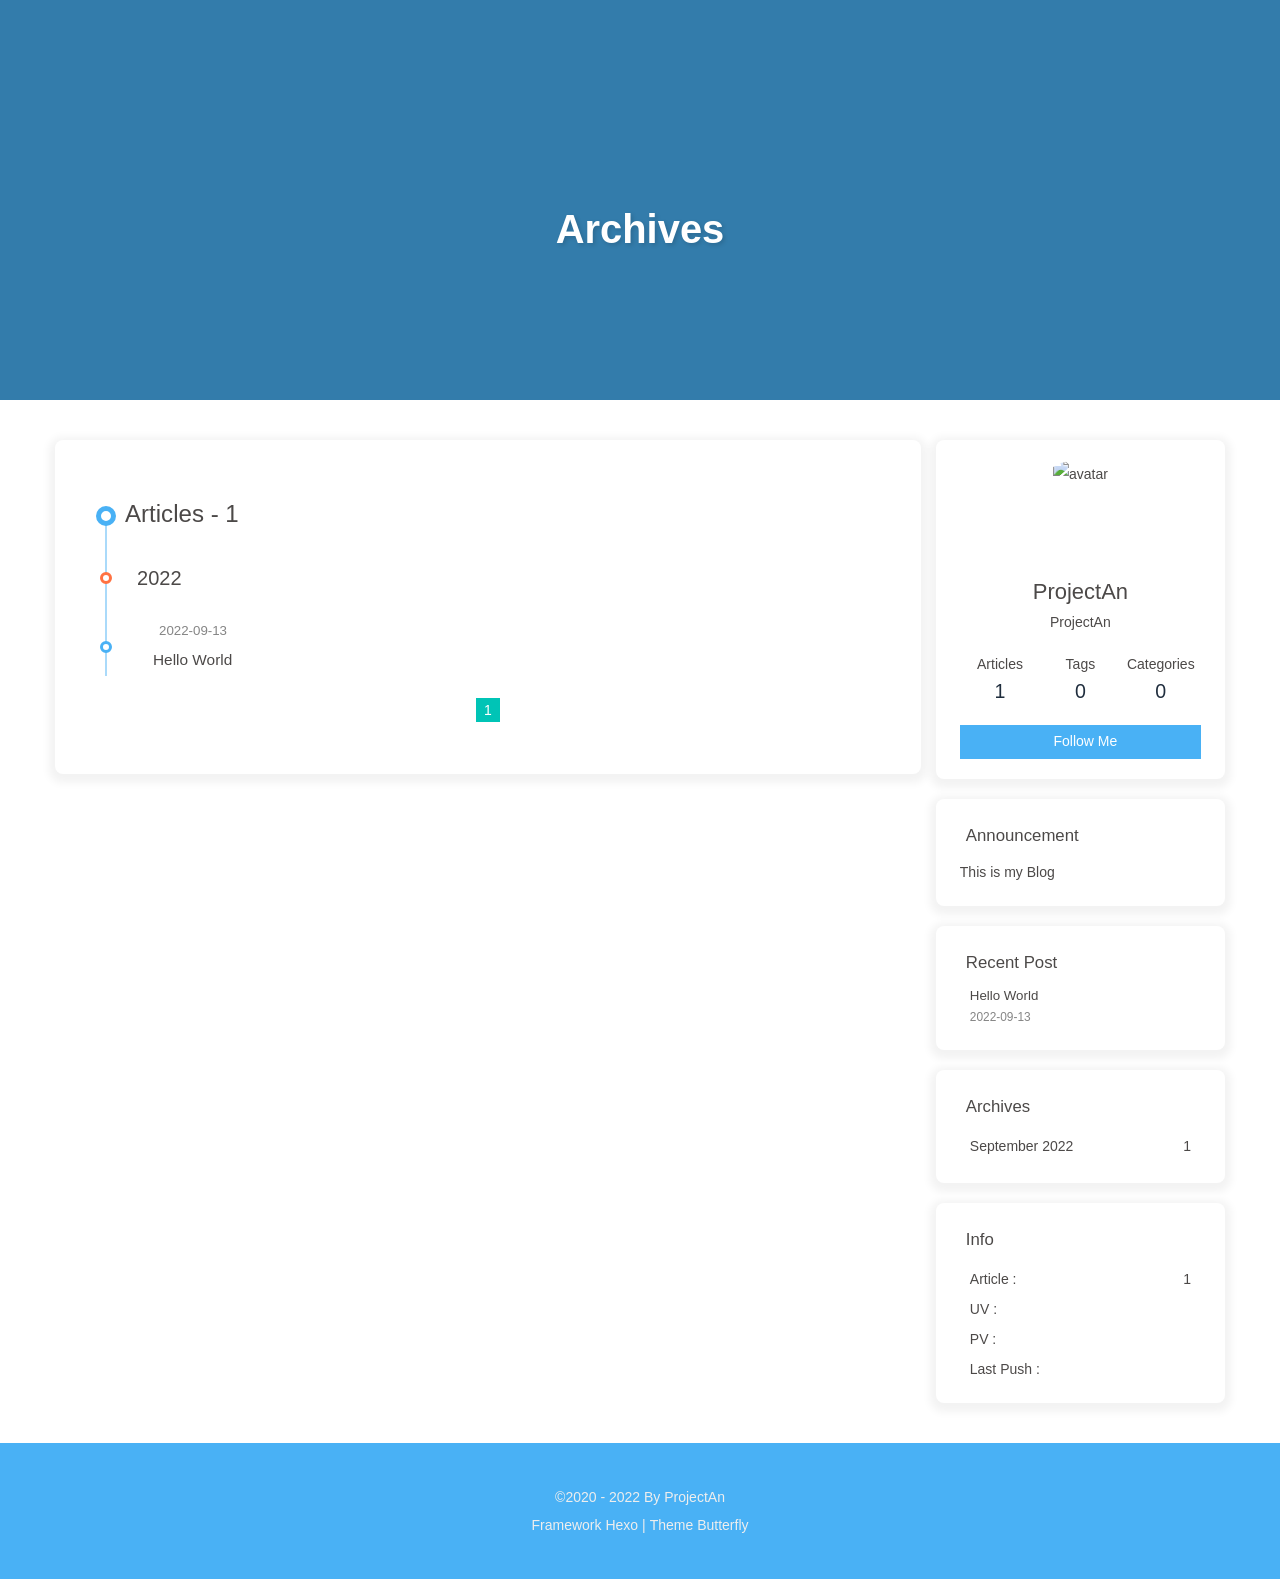
==== archives/index.html @ 95e44435 "Site updated: 2022-09-13 19:10:40" ====
<!DOCTYPE html><html lang="zh-Hans" data-theme="light"><head><meta charset="UTF-8"><meta http-equiv="X-UA-Compatible" content="IE=edge"><meta name="viewport" content="width=device-width, initial-scale=1.0, maximum-scale=1.0, user-scalable=no"><title>Archives | ProjectAn</title><meta name="keywords" content="ProjectAn"><meta name="author" content="ProjectAn"><meta name="copyright" content="ProjectAn"><meta name="format-detection" content="telephone=no"><meta name="theme-color" content="#ffffff"><meta name="description" content="ProjectAn">
<meta property="og:type" content="website">
<meta property="og:title" content="Archives">
<meta property="og:url" content="https://projectan.me/archives/index.html">
<meta property="og:site_name" content="ProjectAn">
<meta property="og:description" content="ProjectAn">
<meta property="og:locale">
<meta property="og:image" content="https://i.loli.net/2021/02/24/5O1day2nriDzjSu.png">
<meta property="article:author" content="ProjectAn">
<meta property="article:tag" content="ProjectAn">
<meta name="twitter:card" content="summary">
<meta name="twitter:image" content="https://i.loli.net/2021/02/24/5O1day2nriDzjSu.png"><link rel="shortcut icon" href="/img/favicon.png"><link rel="canonical" href="https://projectan.me/archives/"><link rel="preconnect" href="//cdn.jsdelivr.net"/><link rel="preconnect" href="//busuanzi.ibruce.info"/><link rel="stylesheet" href="/css/index.css"><link rel="stylesheet" href="https://cdn.jsdelivr.net/npm/@fortawesome/fontawesome-free/css/all.min.css" media="print" onload="this.media='all'"><link rel="stylesheet" href="https://cdn.jsdelivr.net/npm/@fancyapps/ui/dist/fancybox.min.css" media="print" onload="this.media='all'"><script>const GLOBAL_CONFIG = { 
  root: '/',
  algolia: undefined,
  localSearch: undefined,
  translate: undefined,
  noticeOutdate: undefined,
  highlight: {"plugin":"highlighjs","highlightCopy":true,"highlightLang":true,"highlightHeightLimit":false},
  copy: {
    success: 'Copy successfully',
    error: 'Copy error',
    noSupport: 'The browser does not support'
  },
  relativeDate: {
    homepage: false,
    post: false
  },
  runtime: '',
  date_suffix: {
    just: 'Just',
    min: 'minutes ago',
    hour: 'hours ago',
    day: 'days ago',
    month: 'months ago'
  },
  copyright: undefined,
  lightbox: 'fancybox',
  Snackbar: undefined,
  source: {
    justifiedGallery: {
      js: 'https://cdn.jsdelivr.net/npm/flickr-justified-gallery/dist/fjGallery.min.js',
      css: 'https://cdn.jsdelivr.net/npm/flickr-justified-gallery/dist/fjGallery.min.css'
    }
  },
  isPhotoFigcaption: false,
  islazyload: false,
  isAnchor: false
}</script><script id="config-diff">var GLOBAL_CONFIG_SITE = {
  title: 'Archives',
  isPost: false,
  isHome: false,
  isHighlightShrink: false,
  isToc: false,
  postUpdate: '2022-09-13 19:10:35'
}</script><noscript><style type="text/css">
  #nav {
    opacity: 1
  }
  .justified-gallery img {
    opacity: 1
  }

  #recent-posts time,
  #post-meta time {
    display: inline !important
  }
</style></noscript><script>(win=>{
    win.saveToLocal = {
      set: function setWithExpiry(key, value, ttl) {
        if (ttl === 0) return
        const now = new Date()
        const expiryDay = ttl * 86400000
        const item = {
          value: value,
          expiry: now.getTime() + expiryDay,
        }
        localStorage.setItem(key, JSON.stringify(item))
      },

      get: function getWithExpiry(key) {
        const itemStr = localStorage.getItem(key)

        if (!itemStr) {
          return undefined
        }
        const item = JSON.parse(itemStr)
        const now = new Date()

        if (now.getTime() > item.expiry) {
          localStorage.removeItem(key)
          return undefined
        }
        return item.value
      }
    }
  
    win.getScript = url => new Promise((resolve, reject) => {
      const script = document.createElement('script')
      script.src = url
      script.async = true
      script.onerror = reject
      script.onload = script.onreadystatechange = function() {
        const loadState = this.readyState
        if (loadState && loadState !== 'loaded' && loadState !== 'complete') return
        script.onload = script.onreadystatechange = null
        resolve()
      }
      document.head.appendChild(script)
    })
  
      win.activateDarkMode = function () {
        document.documentElement.setAttribute('data-theme', 'dark')
        if (document.querySelector('meta[name="theme-color"]') !== null) {
          document.querySelector('meta[name="theme-color"]').setAttribute('content', '#0d0d0d')
        }
      }
      win.activateLightMode = function () {
        document.documentElement.setAttribute('data-theme', 'light')
        if (document.querySelector('meta[name="theme-color"]') !== null) {
          document.querySelector('meta[name="theme-color"]').setAttribute('content', '#ffffff')
        }
      }
      const t = saveToLocal.get('theme')
    
          if (t === 'dark') activateDarkMode()
          else if (t === 'light') activateLightMode()
        
      const asideStatus = saveToLocal.get('aside-status')
      if (asideStatus !== undefined) {
        if (asideStatus === 'hide') {
          document.documentElement.classList.add('hide-aside')
        } else {
          document.documentElement.classList.remove('hide-aside')
        }
      }
    
    const detectApple = () => {
      if(/iPad|iPhone|iPod|Macintosh/.test(navigator.userAgent)){
        document.documentElement.classList.add('apple')
      }
    }
    detectApple()
    })(window)</script><meta name="generator" content="Hexo 6.3.0"></head><body><div id="sidebar"><div id="menu-mask"></div><div id="sidebar-menus"><div class="avatar-img is-center"><img src="https://i.loli.net/2021/02/24/5O1day2nriDzjSu.png" onerror="onerror=null;src='/img/friend_404.gif'" alt="avatar"/></div><div class="sidebar-site-data site-data is-center"><a href="/archives/"><div class="headline">Articles</div><div class="length-num">1</div></a><a href="/tags/"><div class="headline">Tags</div><div class="length-num">0</div></a><a href="/categories/"><div class="headline">Categories</div><div class="length-num">0</div></a></div><hr/></div></div><div class="page" id="body-wrap"><header class="not-home-page" id="page-header"><nav id="nav"><span id="blog_name"><a id="site-name" href="/">ProjectAn</a></span><div id="menus"><div id="toggle-menu"><a class="site-page"><i class="fas fa-bars fa-fw"></i></a></div></div></nav><div id="page-site-info"><h1 id="site-title">Archives</h1></div></header><main class="layout" id="content-inner"><div id="archive"><div class="article-sort-title">Articles - 1</div><div class="article-sort"><div class="article-sort-item year">2022</div><div class="article-sort-item"><div class="article-sort-item-info"><div class="article-sort-item-time"><i class="far fa-calendar-alt"></i><time class="post-meta-date-created" datetime="2022-09-13T10:26:17.887Z" title="Created 2022-09-13 18:26:17">2022-09-13</time></div><a class="article-sort-item-title" href="/2022/09/13/hello-world/" title="Hello World">Hello World</a></div></div></div><nav id="pagination"><div class="pagination"><span class="page-number current">1</span></div></nav></div><div class="aside-content" id="aside-content"><div class="card-widget card-info"><div class="is-center"><div class="avatar-img"><img src="https://i.loli.net/2021/02/24/5O1day2nriDzjSu.png" onerror="this.onerror=null;this.src='/img/friend_404.gif'" alt="avatar"/></div><div class="author-info__name">ProjectAn</div><div class="author-info__description">ProjectAn</div></div><div class="card-info-data site-data is-center"><a href="/archives/"><div class="headline">Articles</div><div class="length-num">1</div></a><a href="/tags/"><div class="headline">Tags</div><div class="length-num">0</div></a><a href="/categories/"><div class="headline">Categories</div><div class="length-num">0</div></a></div><a id="card-info-btn" target="_blank" rel="noopener" href="https://github.com/xxxxxx"><i class="fab fa-github"></i><span>Follow Me</span></a></div><div class="card-widget card-announcement"><div class="item-headline"><i class="fas fa-bullhorn fa-shake"></i><span>Announcement</span></div><div class="announcement_content">This is my Blog</div></div><div class="sticky_layout"><div class="card-widget card-recent-post"><div class="item-headline"><i class="fas fa-history"></i><span>Recent Post</span></div><div class="aside-list"><div class="aside-list-item"><div class="content"><a class="title" href="/2022/09/13/hello-world/" title="Hello World">Hello World</a><time datetime="2022-09-13T10:26:17.887Z" title="Created 2022-09-13 18:26:17">2022-09-13</time></div></div></div></div><div class="card-widget card-archives"><div class="item-headline"><i class="fas fa-archive"></i><span>Archives</span></div><ul class="card-archive-list"><li class="card-archive-list-item"><a class="card-archive-list-link" href="/archives/2022/09/"><span class="card-archive-list-date">September 2022</span><span class="card-archive-list-count">1</span></a></li></ul></div><div class="card-widget card-webinfo"><div class="item-headline"><i class="fas fa-chart-line"></i><span>Info</span></div><div class="webinfo"><div class="webinfo-item"><div class="item-name">Article :</div><div class="item-count">1</div></div><div class="webinfo-item"><div class="item-name">UV :</div><div class="item-count" id="busuanzi_value_site_uv"><i class="fa-solid fa-spinner fa-spin"></i></div></div><div class="webinfo-item"><div class="item-name">PV :</div><div class="item-count" id="busuanzi_value_site_pv"><i class="fa-solid fa-spinner fa-spin"></i></div></div><div class="webinfo-item"><div class="item-name">Last Push :</div><div class="item-count" id="last-push-date" data-lastPushDate="2022-09-13T11:10:35.483Z"><i class="fa-solid fa-spinner fa-spin"></i></div></div></div></div></div></div></main><footer id="footer"><div id="footer-wrap"><div class="copyright">&copy;2020 - 2022 By ProjectAn</div><div class="framework-info"><span>Framework </span><a target="_blank" rel="noopener" href="https://hexo.io">Hexo</a><span class="footer-separator">|</span><span>Theme </span><a target="_blank" rel="noopener" href="https://github.com/jerryc127/hexo-theme-butterfly">Butterfly</a></div></div></footer></div><div id="rightside"><div id="rightside-config-hide"><button id="darkmode" type="button" title="Toggle Between Light And Dark Mode"><i class="fas fa-adjust"></i></button><button id="hide-aside-btn" type="button" title="Toggle between single-column and double-column"><i class="fas fa-arrows-alt-h"></i></button></div><div id="rightside-config-show"><button id="rightside_config" type="button" title="Setting"><i class="fas fa-cog fa-spin"></i></button><button id="go-up" type="button" title="Back To Top"><i class="fas fa-arrow-up"></i></button></div></div><div><script src="/js/utils.js"></script><script src="/js/main.js"></script><script src="https://cdn.jsdelivr.net/npm/@fancyapps/ui/dist/fancybox.umd.min.js"></script><div class="js-pjax"></div><script async data-pjax src="//busuanzi.ibruce.info/busuanzi/2.3/busuanzi.pure.mini.js"></script></div></body></html>
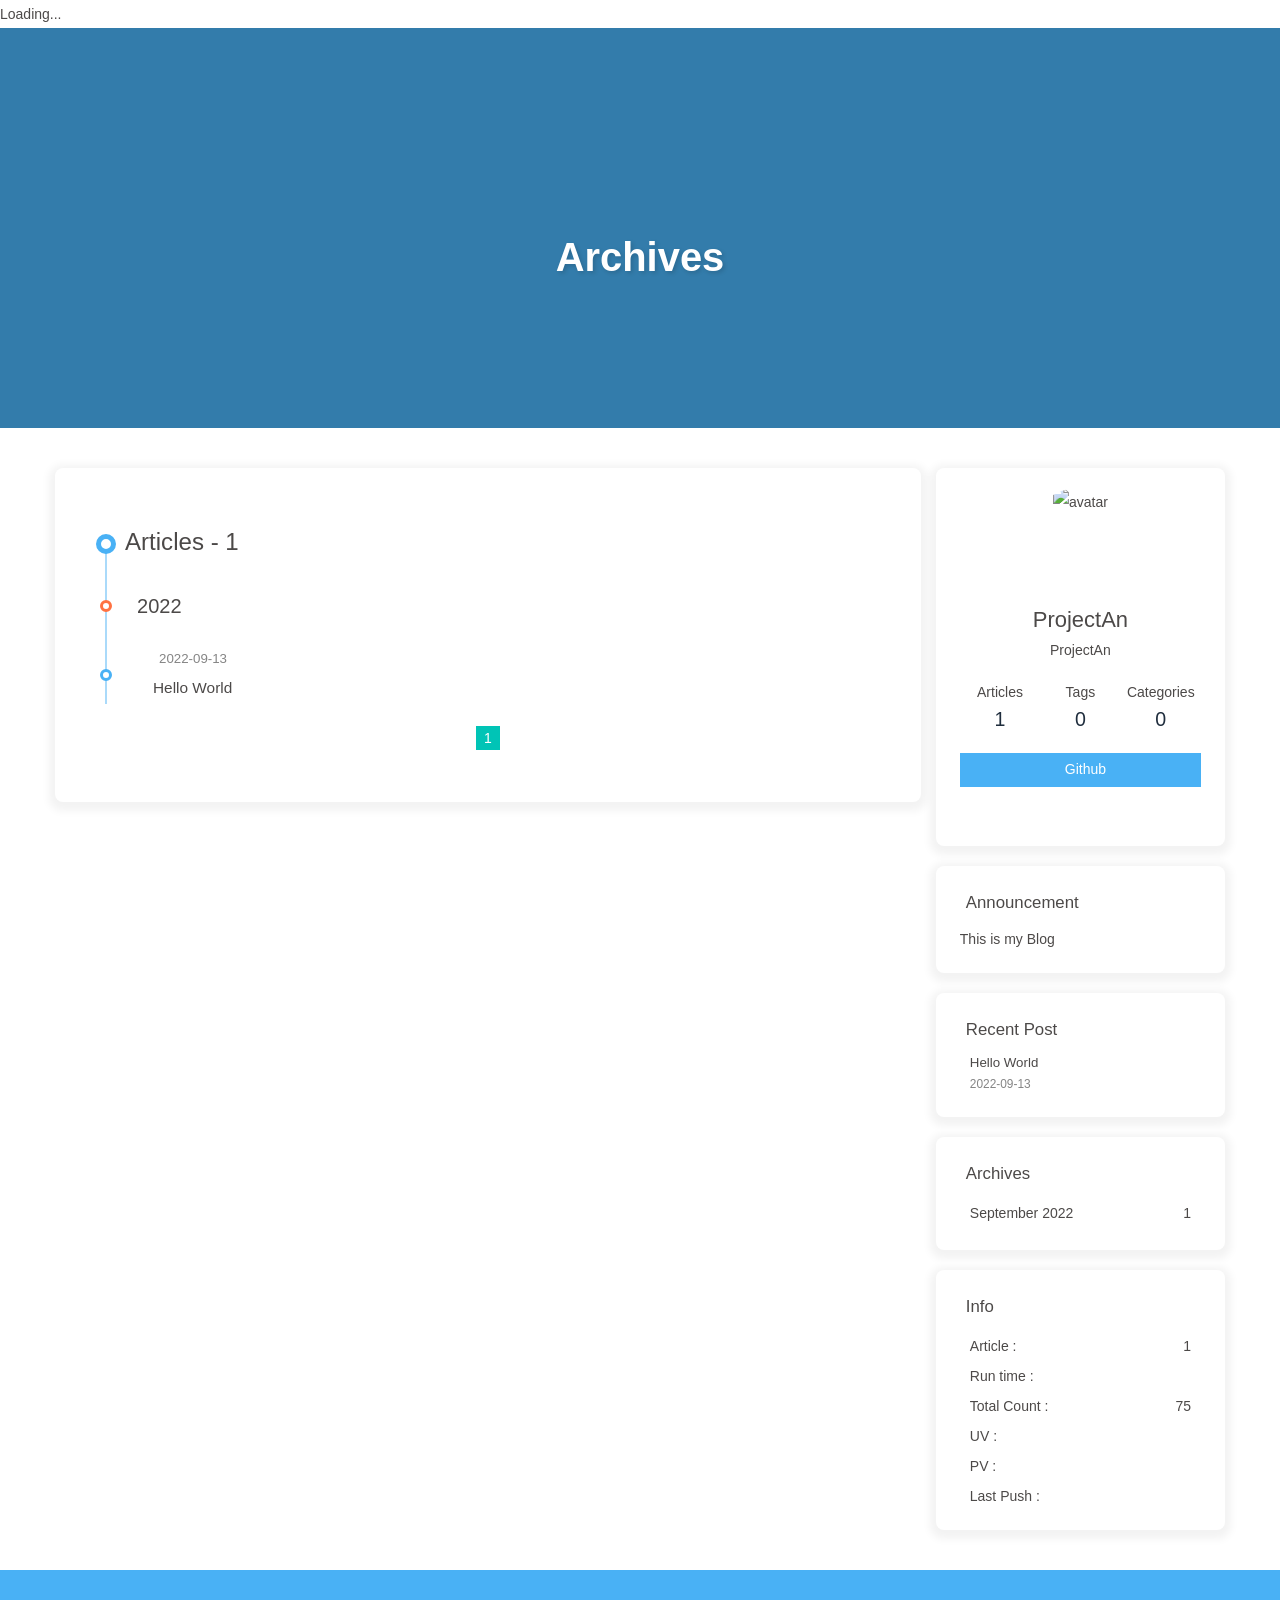
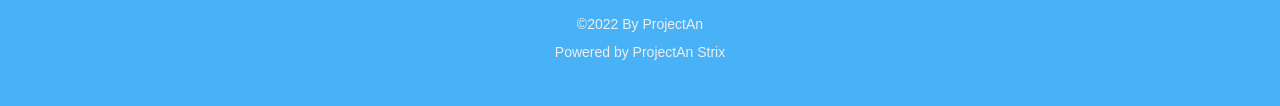
==== commit b64f202b: "Site updated: 2022-09-13 22:47:10" ====
--- a/archives/index.html
+++ b/archives/index.html
@@ -5,11 +5,11 @@
 <meta property="og:site_name" content="ProjectAn">
 <meta property="og:description" content="ProjectAn">
 <meta property="og:locale">
-<meta property="og:image" content="https://i.loli.net/2021/02/24/5O1day2nriDzjSu.png">
+<meta property="og:image" content="https://butterfly.js.org/img/avatar.png">
 <meta property="article:author" content="ProjectAn">
 <meta property="article:tag" content="ProjectAn">
 <meta name="twitter:card" content="summary">
-<meta name="twitter:image" content="https://i.loli.net/2021/02/24/5O1day2nriDzjSu.png"><link rel="shortcut icon" href="/img/favicon.png"><link rel="canonical" href="https://projectan.me/archives/"><link rel="preconnect" href="//cdn.jsdelivr.net"/><link rel="preconnect" href="//busuanzi.ibruce.info"/><link rel="stylesheet" href="/css/index.css"><link rel="stylesheet" href="https://cdn.jsdelivr.net/npm/@fortawesome/fontawesome-free/css/all.min.css" media="print" onload="this.media='all'"><link rel="stylesheet" href="https://cdn.jsdelivr.net/npm/@fancyapps/ui/dist/fancybox.min.css" media="print" onload="this.media='all'"><script>const GLOBAL_CONFIG = { 
+<meta name="twitter:image" content="https://butterfly.js.org/img/avatar.png"><link rel="shortcut icon" href="/img/favicon.png"><link rel="canonical" href="https://projectan.me/archives/"><link rel="preconnect" href="//cdn.jsdelivr.net"/><link rel="preconnect" href="//busuanzi.ibruce.info"/><link rel="stylesheet" href="/css/index.css"><link rel="stylesheet" href="https://cdn.jsdelivr.net/npm/@fortawesome/fontawesome-free/css/all.min.css" media="print" onload="this.media='all'"><link rel="stylesheet" href="https://cdn.jsdelivr.net/npm/@fancyapps/ui/dist/fancybox.min.css" media="print" onload="this.media='all'"><script>const GLOBAL_CONFIG = { 
   root: '/',
   algolia: undefined,
   localSearch: undefined,
@@ -22,10 +22,10 @@
     noSupport: 'The browser does not support'
   },
   relativeDate: {
-    homepage: false,
-    post: false
+    homepage: true,
+    post: true
   },
-  runtime: '',
+  runtime: 'days',
   date_suffix: {
     just: 'Just',
     min: 'minutes ago',
@@ -33,7 +33,7 @@
     day: 'days ago',
     month: 'months ago'
   },
-  copyright: undefined,
+  copyright: {"limitCount":50,"languages":{"author":"Author: ProjectAn","link":"Link: ","source":"Source: ProjectAn","info":"Copyright is owned by the author. For commercial reprints, please contact the author for authorization. For non-commercial reprints, please indicate the source."}},
   lightbox: 'fancybox',
   Snackbar: undefined,
   source: {
@@ -51,7 +51,7 @@
   isHome: false,
   isHighlightShrink: false,
   isToc: false,
-  postUpdate: '2022-09-13 19:10:35'
+  postUpdate: '2022-09-13 22:47:06'
 }</script><noscript><style type="text/css">
   #nav {
     opacity: 1
@@ -122,8 +122,27 @@
       }
       const t = saveToLocal.get('theme')
     
-          if (t === 'dark') activateDarkMode()
-          else if (t === 'light') activateLightMode()
+          const isDarkMode = window.matchMedia('(prefers-color-scheme: dark)').matches
+          const isLightMode = window.matchMedia('(prefers-color-scheme: light)').matches
+          const isNotSpecified = window.matchMedia('(prefers-color-scheme: no-preference)').matches
+          const hasNoSupport = !isDarkMode && !isLightMode && !isNotSpecified
+
+          if (t === undefined) {
+            if (isLightMode) activateLightMode()
+            else if (isDarkMode) activateDarkMode()
+            else if (isNotSpecified || hasNoSupport) {
+              const now = new Date()
+              const hour = now.getHours()
+              const isNight = hour <= 6 || hour >= 18
+              isNight ? activateDarkMode() : activateLightMode()
+            }
+            window.matchMedia('(prefers-color-scheme: dark)').addListener(function (e) {
+              if (saveToLocal.get('theme') === undefined) {
+                e.matches ? activateDarkMode() : activateLightMode()
+              }
+            })
+          } else if (t === 'light') activateLightMode()
+          else activateDarkMode()
         
       const asideStatus = saveToLocal.get('aside-status')
       if (asideStatus !== undefined) {
@@ -140,4 +159,37 @@
       }
     }
     detectApple()
-    })(window)</script><meta name="generator" content="Hexo 6.3.0"></head><body><div id="sidebar"><div id="menu-mask"></div><div id="sidebar-menus"><div class="avatar-img is-center"><img src="https://i.loli.net/2021/02/24/5O1day2nriDzjSu.png" onerror="onerror=null;src='/img/friend_404.gif'" alt="avatar"/></div><div class="sidebar-site-data site-data is-center"><a href="/archives/"><div class="headline">Articles</div><div class="length-num">1</div></a><a href="/tags/"><div class="headline">Tags</div><div class="length-num">0</div></a><a href="/categories/"><div class="headline">Categories</div><div class="length-num">0</div></a></div><hr/></div></div><div class="page" id="body-wrap"><header class="not-home-page" id="page-header"><nav id="nav"><span id="blog_name"><a id="site-name" href="/">ProjectAn</a></span><div id="menus"><div id="toggle-menu"><a class="site-page"><i class="fas fa-bars fa-fw"></i></a></div></div></nav><div id="page-site-info"><h1 id="site-title">Archives</h1></div></header><main class="layout" id="content-inner"><div id="archive"><div class="article-sort-title">Articles - 1</div><div class="article-sort"><div class="article-sort-item year">2022</div><div class="article-sort-item"><div class="article-sort-item-info"><div class="article-sort-item-time"><i class="far fa-calendar-alt"></i><time class="post-meta-date-created" datetime="2022-09-13T10:26:17.887Z" title="Created 2022-09-13 18:26:17">2022-09-13</time></div><a class="article-sort-item-title" href="/2022/09/13/hello-world/" title="Hello World">Hello World</a></div></div></div><nav id="pagination"><div class="pagination"><span class="page-number current">1</span></div></nav></div><div class="aside-content" id="aside-content"><div class="card-widget card-info"><div class="is-center"><div class="avatar-img"><img src="https://i.loli.net/2021/02/24/5O1day2nriDzjSu.png" onerror="this.onerror=null;this.src='/img/friend_404.gif'" alt="avatar"/></div><div class="author-info__name">ProjectAn</div><div class="author-info__description">ProjectAn</div></div><div class="card-info-data site-data is-center"><a href="/archives/"><div class="headline">Articles</div><div class="length-num">1</div></a><a href="/tags/"><div class="headline">Tags</div><div class="length-num">0</div></a><a href="/categories/"><div class="headline">Categories</div><div class="length-num">0</div></a></div><a id="card-info-btn" target="_blank" rel="noopener" href="https://github.com/xxxxxx"><i class="fab fa-github"></i><span>Follow Me</span></a></div><div class="card-widget card-announcement"><div class="item-headline"><i class="fas fa-bullhorn fa-shake"></i><span>Announcement</span></div><div class="announcement_content">This is my Blog</div></div><div class="sticky_layout"><div class="card-widget card-recent-post"><div class="item-headline"><i class="fas fa-history"></i><span>Recent Post</span></div><div class="aside-list"><div class="aside-list-item"><div class="content"><a class="title" href="/2022/09/13/hello-world/" title="Hello World">Hello World</a><time datetime="2022-09-13T10:26:17.887Z" title="Created 2022-09-13 18:26:17">2022-09-13</time></div></div></div></div><div class="card-widget card-archives"><div class="item-headline"><i class="fas fa-archive"></i><span>Archives</span></div><ul class="card-archive-list"><li class="card-archive-list-item"><a class="card-archive-list-link" href="/archives/2022/09/"><span class="card-archive-list-date">September 2022</span><span class="card-archive-list-count">1</span></a></li></ul></div><div class="card-widget card-webinfo"><div class="item-headline"><i class="fas fa-chart-line"></i><span>Info</span></div><div class="webinfo"><div class="webinfo-item"><div class="item-name">Article :</div><div class="item-count">1</div></div><div class="webinfo-item"><div class="item-name">UV :</div><div class="item-count" id="busuanzi_value_site_uv"><i class="fa-solid fa-spinner fa-spin"></i></div></div><div class="webinfo-item"><div class="item-name">PV :</div><div class="item-count" id="busuanzi_value_site_pv"><i class="fa-solid fa-spinner fa-spin"></i></div></div><div class="webinfo-item"><div class="item-name">Last Push :</div><div class="item-count" id="last-push-date" data-lastPushDate="2022-09-13T11:10:35.483Z"><i class="fa-solid fa-spinner fa-spin"></i></div></div></div></div></div></div></main><footer id="footer"><div id="footer-wrap"><div class="copyright">&copy;2020 - 2022 By ProjectAn</div><div class="framework-info"><span>Framework </span><a target="_blank" rel="noopener" href="https://hexo.io">Hexo</a><span class="footer-separator">|</span><span>Theme </span><a target="_blank" rel="noopener" href="https://github.com/jerryc127/hexo-theme-butterfly">Butterfly</a></div></div></footer></div><div id="rightside"><div id="rightside-config-hide"><button id="darkmode" type="button" title="Toggle Between Light And Dark Mode"><i class="fas fa-adjust"></i></button><button id="hide-aside-btn" type="button" title="Toggle between single-column and double-column"><i class="fas fa-arrows-alt-h"></i></button></div><div id="rightside-config-show"><button id="rightside_config" type="button" title="Setting"><i class="fas fa-cog fa-spin"></i></button><button id="go-up" type="button" title="Back To Top"><i class="fas fa-arrow-up"></i></button></div></div><div><script src="/js/utils.js"></script><script src="/js/main.js"></script><script src="https://cdn.jsdelivr.net/npm/@fancyapps/ui/dist/fancybox.umd.min.js"></script><div class="js-pjax"></div><script async data-pjax src="//busuanzi.ibruce.info/busuanzi/2.3/busuanzi.pure.mini.js"></script></div></body></html>+    })(window)</script><meta name="generator" content="Hexo 6.3.0"></head><body><div id="loading-box"><div class="loading-left-bg"></div><div class="loading-right-bg"></div><div class="spinner-box"><div class="configure-border-1"><div class="configure-core"></div></div><div class="configure-border-2"><div class="configure-core"></div></div><div class="loading-word">Loading...</div></div></div><div id="sidebar"><div id="menu-mask"></div><div id="sidebar-menus"><div class="avatar-img is-center"><img src="https://butterfly.js.org/img/avatar.png" onerror="onerror=null;src='/img/friend_404.gif'" alt="avatar"/></div><div class="sidebar-site-data site-data is-center"><a href="/archives/"><div class="headline">Articles</div><div class="length-num">1</div></a><a href="/tags/"><div class="headline">Tags</div><div class="length-num">0</div></a><a href="/categories/"><div class="headline">Categories</div><div class="length-num">0</div></a></div><hr/><div class="menus_items"><div class="menus_item"><a class="site-page" href="/"><i class="fa-fw fas fa-home"></i><span> Home</span></a></div><div class="menus_item"><a class="site-page" href="/archives/"><i class="fa-fw fas fa-archive"></i><span> Archives</span></a></div><div class="menus_item"><a class="site-page" href="/tags/"><i class="fa-fw fas fa-tags"></i><span> Tags</span></a></div><div class="menus_item"><a class="site-page" href="/categories/"><i class="fa-fw fas fa-folder-open"></i><span> Categories</span></a></div><div class="menus_item"><a class="site-page" href="/about/"><i class="fa-fw fas fa-heart"></i><span> About</span></a></div></div></div></div><div class="page" id="body-wrap"><header class="not-home-page" id="page-header" style="background-image: url('https://fastly.jsdelivr.net/gh/jerryc127/butterfly_cdn@2.1.0/top_img/archive.jpg')"><nav id="nav"><span id="blog_name"><a id="site-name" href="/">ProjectAn</a></span><div id="menus"><div class="menus_items"><div class="menus_item"><a class="site-page" href="/"><i class="fa-fw fas fa-home"></i><span> Home</span></a></div><div class="menus_item"><a class="site-page" href="/archives/"><i class="fa-fw fas fa-archive"></i><span> Archives</span></a></div><div class="menus_item"><a class="site-page" href="/tags/"><i class="fa-fw fas fa-tags"></i><span> Tags</span></a></div><div class="menus_item"><a class="site-page" href="/categories/"><i class="fa-fw fas fa-folder-open"></i><span> Categories</span></a></div><div class="menus_item"><a class="site-page" href="/about/"><i class="fa-fw fas fa-heart"></i><span> About</span></a></div></div><div id="toggle-menu"><a class="site-page"><i class="fas fa-bars fa-fw"></i></a></div></div></nav><div id="page-site-info"><h1 id="site-title">Archives</h1></div></header><main class="layout" id="content-inner"><div id="archive"><div class="article-sort-title">Articles - 1</div><div class="article-sort"><div class="article-sort-item year">2022</div><div class="article-sort-item"><div class="article-sort-item-info"><div class="article-sort-item-time"><i class="far fa-calendar-alt"></i><time class="post-meta-date-created" datetime="2022-09-13T10:26:17.887Z" title="Created 2022-09-13 18:26:17">2022-09-13</time></div><a class="article-sort-item-title" href="/2022/09/13/hello-world/" title="Hello World">Hello World</a></div></div></div><nav id="pagination"><div class="pagination"><span class="page-number current">1</span></div></nav></div><div class="aside-content" id="aside-content"><div class="card-widget card-info"><div class="is-center"><div class="avatar-img"><img src="https://butterfly.js.org/img/avatar.png" onerror="this.onerror=null;this.src='/img/friend_404.gif'" alt="avatar"/></div><div class="author-info__name">ProjectAn</div><div class="author-info__description">ProjectAn</div></div><div class="card-info-data site-data is-center"><a href="/archives/"><div class="headline">Articles</div><div class="length-num">1</div></a><a href="/tags/"><div class="headline">Tags</div><div class="length-num">0</div></a><a href="/categories/"><div class="headline">Categories</div><div class="length-num">0</div></a></div><a id="card-info-btn" target="_blank" rel="noopener" href="https://github.com/0xyk3r"><i class="fab fa-github"></i><span>Github</span></a><div class="card-info-social-icons is-center"><a class="social-icon" href="https://github.com/0xyk3r" target="_blank" title="Github"><i class="fab fa-github"></i></a></div></div><div class="card-widget card-announcement"><div class="item-headline"><i class="fas fa-bullhorn fa-shake"></i><span>Announcement</span></div><div class="announcement_content">This is my Blog</div></div><div class="sticky_layout"><div class="card-widget card-recent-post"><div class="item-headline"><i class="fas fa-history"></i><span>Recent Post</span></div><div class="aside-list"><div class="aside-list-item"><div class="content"><a class="title" href="/2022/09/13/hello-world/" title="Hello World">Hello World</a><time datetime="2022-09-13T10:26:17.887Z" title="Created 2022-09-13 18:26:17">2022-09-13</time></div></div></div></div><div class="card-widget card-archives"><div class="item-headline"><i class="fas fa-archive"></i><span>Archives</span></div><ul class="card-archive-list"><li class="card-archive-list-item"><a class="card-archive-list-link" href="/archives/2022/09/"><span class="card-archive-list-date">September 2022</span><span class="card-archive-list-count">1</span></a></li></ul></div><div class="card-widget card-webinfo"><div class="item-headline"><i class="fas fa-chart-line"></i><span>Info</span></div><div class="webinfo"><div class="webinfo-item"><div class="item-name">Article :</div><div class="item-count">1</div></div><div class="webinfo-item"><div class="item-name">Run time :</div><div class="item-count" id="runtimeshow" data-publishDate="2022-09-13T16:00:00.000Z"><i class="fa-solid fa-spinner fa-spin"></i></div></div><div class="webinfo-item"><div class="item-name">Total Count :</div><div class="item-count">75</div></div><div class="webinfo-item"><div class="item-name">UV :</div><div class="item-count" id="busuanzi_value_site_uv"><i class="fa-solid fa-spinner fa-spin"></i></div></div><div class="webinfo-item"><div class="item-name">PV :</div><div class="item-count" id="busuanzi_value_site_pv"><i class="fa-solid fa-spinner fa-spin"></i></div></div><div class="webinfo-item"><div class="item-name">Last Push :</div><div class="item-count" id="last-push-date" data-lastPushDate="2022-09-13T14:47:06.482Z"><i class="fa-solid fa-spinner fa-spin"></i></div></div></div></div></div></div></main><footer id="footer"><div id="footer-wrap"><div class="copyright">&copy;2022 By ProjectAn</div><div class="footer_custom_text">Powered by ProjectAn Strix</div></div></footer></div><div id="rightside"><div id="rightside-config-hide"><button id="darkmode" type="button" title="Toggle Between Light And Dark Mode"><i class="fas fa-adjust"></i></button><button id="hide-aside-btn" type="button" title="Toggle between single-column and double-column"><i class="fas fa-arrows-alt-h"></i></button></div><div id="rightside-config-show"><button id="rightside_config" type="button" title="Setting"><i class="fas fa-cog fa-spin"></i></button><button id="chat_btn" type="button" title="Chat"><i class="fas fa-sms"></i></button><button id="go-up" type="button" title="Back To Top"><i class="fas fa-arrow-up"></i></button></div></div><div><script src="/js/utils.js"></script><script src="/js/main.js"></script><script src="https://cdn.jsdelivr.net/npm/@fancyapps/ui/dist/fancybox.umd.min.js"></script><script>function panguFn () {
+  if (typeof pangu === 'object') pangu.autoSpacingPage()
+  else {
+    getScript('https://cdn.jsdelivr.net/npm/pangu/dist/browser/pangu.min.js')
+      .then(() => {
+        pangu.autoSpacingPage()
+      })
+  }
+}
+
+function panguInit () {
+  if (false){
+    GLOBAL_CONFIG_SITE.isPost && panguFn()
+  } else {
+    panguFn()
+  }
+}
+
+document.addEventListener('DOMContentLoaded', panguInit)</script><script>var preloader = {
+  endLoading: () => {
+    document.body.style.overflow = 'auto';
+    document.getElementById('loading-box').classList.add("loaded")
+  },
+  initLoading: () => {
+    document.body.style.overflow = '';
+    document.getElementById('loading-box').classList.remove("loaded")
+
+  }
+}
+window.addEventListener('load',preloader.endLoading())</script><div class="js-pjax"></div><canvas class="fireworks" mobile="false"></canvas><script src="https://cdn.jsdelivr.net/npm/butterfly-extsrc/dist/fireworks.min.js"></script><script defer="defer" id="ribbon" src="https://cdn.jsdelivr.net/npm/butterfly-extsrc/dist/canvas-ribbon.min.js" size="150" alpha="0.6" zIndex="-1" mobile="false" data-click="true"></script><script defer="defer" id="fluttering_ribbon" mobile="false" src="https://cdn.jsdelivr.net/npm/butterfly-extsrc/dist/canvas-fluttering-ribbon.min.js"></script><script src="https://cdn.jsdelivr.net/npm/butterfly-extsrc/dist/activate-power-mode.min.js"></script><script>POWERMODE.colorful = true;
+POWERMODE.shake = true;
+POWERMODE.mobile = false;
+document.body.addEventListener('input', POWERMODE);
+</script><script async data-pjax src="//busuanzi.ibruce.info/busuanzi/2.3/busuanzi.pure.mini.js"></script></div></body></html>
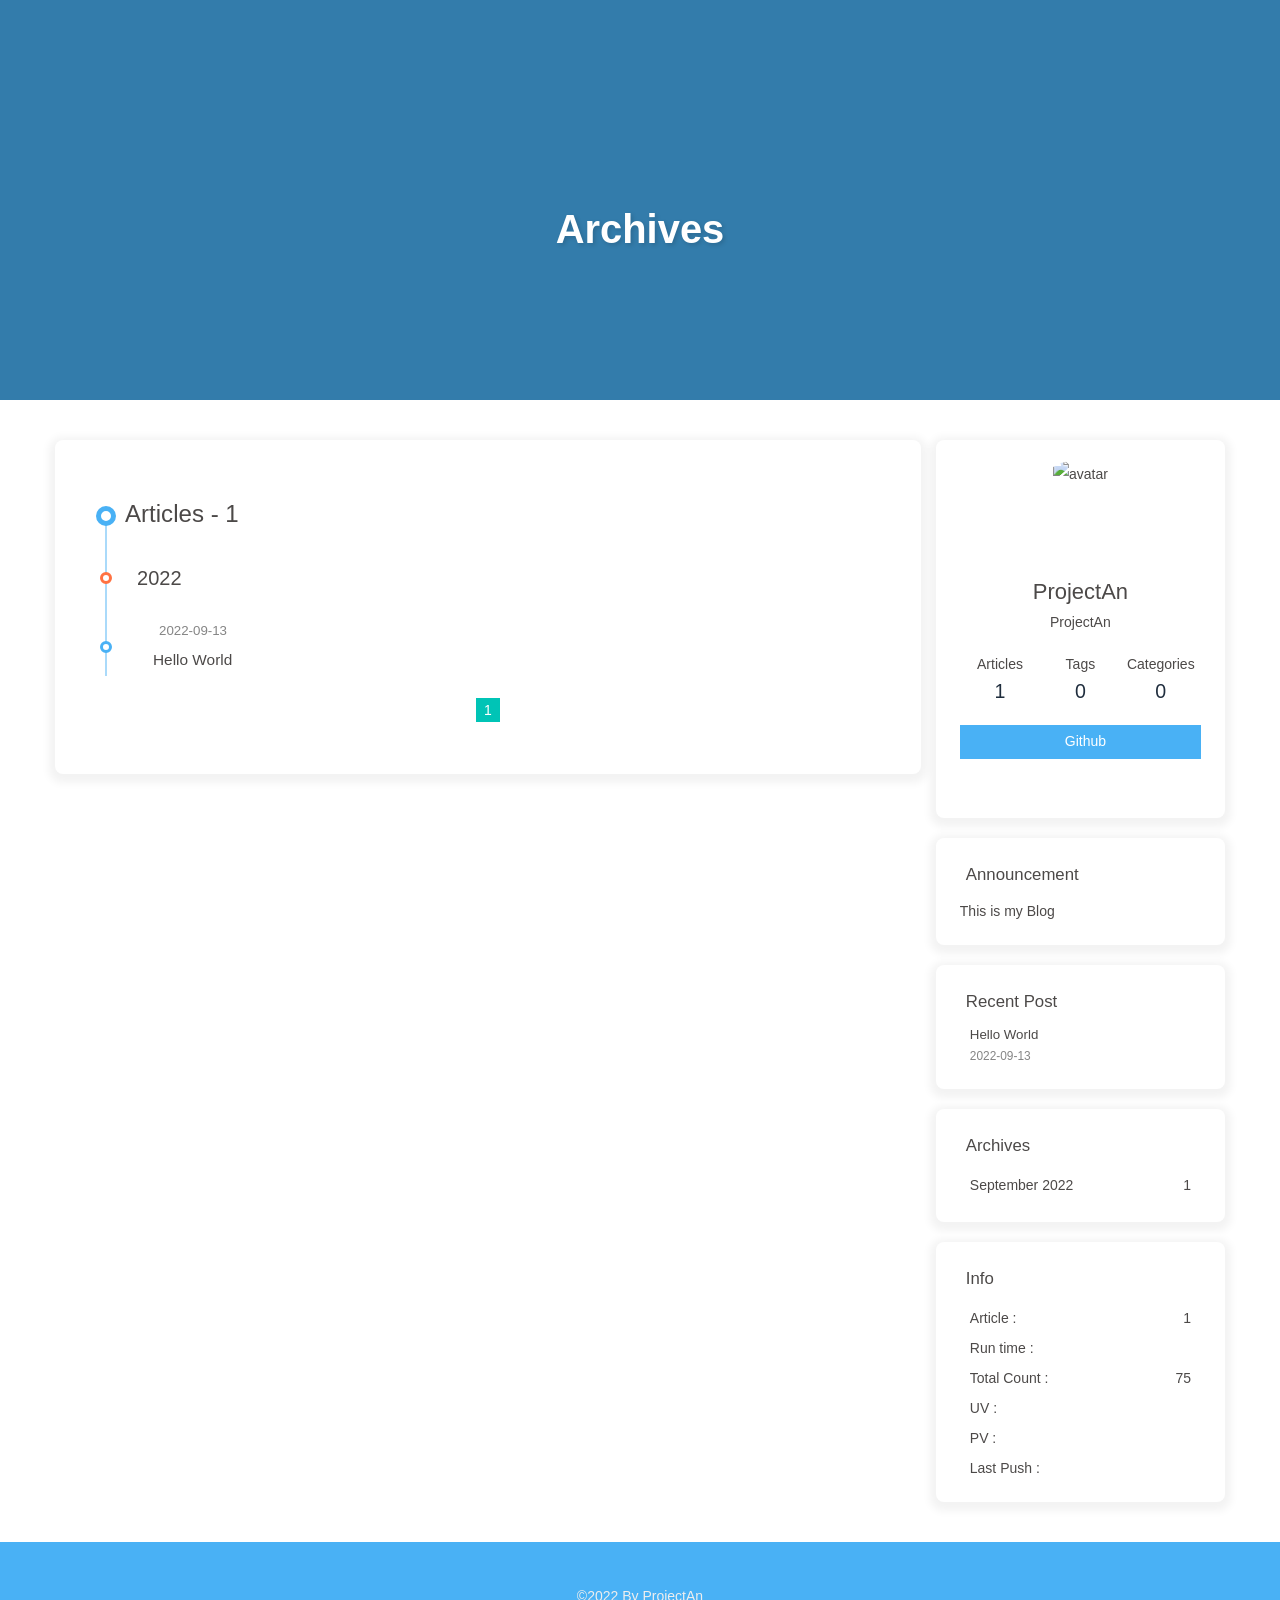
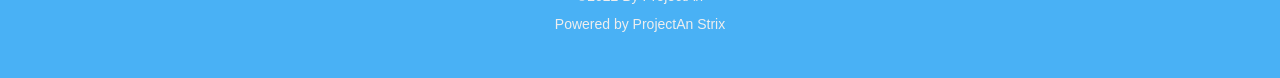
==== commit 20832d2a: "Site updated: 2022-09-13 22:50:02" ====
--- a/archives/index.html
+++ b/archives/index.html
@@ -51,7 +51,7 @@
   isHome: false,
   isHighlightShrink: false,
   isToc: false,
-  postUpdate: '2022-09-13 22:47:06'
+  postUpdate: '2022-09-13 22:49:58'
 }</script><noscript><style type="text/css">
   #nav {
     opacity: 1
@@ -159,7 +159,7 @@
       }
     }
     detectApple()
-    })(window)</script><meta name="generator" content="Hexo 6.3.0"></head><body><div id="loading-box"><div class="loading-left-bg"></div><div class="loading-right-bg"></div><div class="spinner-box"><div class="configure-border-1"><div class="configure-core"></div></div><div class="configure-border-2"><div class="configure-core"></div></div><div class="loading-word">Loading...</div></div></div><div id="sidebar"><div id="menu-mask"></div><div id="sidebar-menus"><div class="avatar-img is-center"><img src="https://butterfly.js.org/img/avatar.png" onerror="onerror=null;src='/img/friend_404.gif'" alt="avatar"/></div><div class="sidebar-site-data site-data is-center"><a href="/archives/"><div class="headline">Articles</div><div class="length-num">1</div></a><a href="/tags/"><div class="headline">Tags</div><div class="length-num">0</div></a><a href="/categories/"><div class="headline">Categories</div><div class="length-num">0</div></a></div><hr/><div class="menus_items"><div class="menus_item"><a class="site-page" href="/"><i class="fa-fw fas fa-home"></i><span> Home</span></a></div><div class="menus_item"><a class="site-page" href="/archives/"><i class="fa-fw fas fa-archive"></i><span> Archives</span></a></div><div class="menus_item"><a class="site-page" href="/tags/"><i class="fa-fw fas fa-tags"></i><span> Tags</span></a></div><div class="menus_item"><a class="site-page" href="/categories/"><i class="fa-fw fas fa-folder-open"></i><span> Categories</span></a></div><div class="menus_item"><a class="site-page" href="/about/"><i class="fa-fw fas fa-heart"></i><span> About</span></a></div></div></div></div><div class="page" id="body-wrap"><header class="not-home-page" id="page-header" style="background-image: url('https://fastly.jsdelivr.net/gh/jerryc127/butterfly_cdn@2.1.0/top_img/archive.jpg')"><nav id="nav"><span id="blog_name"><a id="site-name" href="/">ProjectAn</a></span><div id="menus"><div class="menus_items"><div class="menus_item"><a class="site-page" href="/"><i class="fa-fw fas fa-home"></i><span> Home</span></a></div><div class="menus_item"><a class="site-page" href="/archives/"><i class="fa-fw fas fa-archive"></i><span> Archives</span></a></div><div class="menus_item"><a class="site-page" href="/tags/"><i class="fa-fw fas fa-tags"></i><span> Tags</span></a></div><div class="menus_item"><a class="site-page" href="/categories/"><i class="fa-fw fas fa-folder-open"></i><span> Categories</span></a></div><div class="menus_item"><a class="site-page" href="/about/"><i class="fa-fw fas fa-heart"></i><span> About</span></a></div></div><div id="toggle-menu"><a class="site-page"><i class="fas fa-bars fa-fw"></i></a></div></div></nav><div id="page-site-info"><h1 id="site-title">Archives</h1></div></header><main class="layout" id="content-inner"><div id="archive"><div class="article-sort-title">Articles - 1</div><div class="article-sort"><div class="article-sort-item year">2022</div><div class="article-sort-item"><div class="article-sort-item-info"><div class="article-sort-item-time"><i class="far fa-calendar-alt"></i><time class="post-meta-date-created" datetime="2022-09-13T10:26:17.887Z" title="Created 2022-09-13 18:26:17">2022-09-13</time></div><a class="article-sort-item-title" href="/2022/09/13/hello-world/" title="Hello World">Hello World</a></div></div></div><nav id="pagination"><div class="pagination"><span class="page-number current">1</span></div></nav></div><div class="aside-content" id="aside-content"><div class="card-widget card-info"><div class="is-center"><div class="avatar-img"><img src="https://butterfly.js.org/img/avatar.png" onerror="this.onerror=null;this.src='/img/friend_404.gif'" alt="avatar"/></div><div class="author-info__name">ProjectAn</div><div class="author-info__description">ProjectAn</div></div><div class="card-info-data site-data is-center"><a href="/archives/"><div class="headline">Articles</div><div class="length-num">1</div></a><a href="/tags/"><div class="headline">Tags</div><div class="length-num">0</div></a><a href="/categories/"><div class="headline">Categories</div><div class="length-num">0</div></a></div><a id="card-info-btn" target="_blank" rel="noopener" href="https://github.com/0xyk3r"><i class="fab fa-github"></i><span>Github</span></a><div class="card-info-social-icons is-center"><a class="social-icon" href="https://github.com/0xyk3r" target="_blank" title="Github"><i class="fab fa-github"></i></a></div></div><div class="card-widget card-announcement"><div class="item-headline"><i class="fas fa-bullhorn fa-shake"></i><span>Announcement</span></div><div class="announcement_content">This is my Blog</div></div><div class="sticky_layout"><div class="card-widget card-recent-post"><div class="item-headline"><i class="fas fa-history"></i><span>Recent Post</span></div><div class="aside-list"><div class="aside-list-item"><div class="content"><a class="title" href="/2022/09/13/hello-world/" title="Hello World">Hello World</a><time datetime="2022-09-13T10:26:17.887Z" title="Created 2022-09-13 18:26:17">2022-09-13</time></div></div></div></div><div class="card-widget card-archives"><div class="item-headline"><i class="fas fa-archive"></i><span>Archives</span></div><ul class="card-archive-list"><li class="card-archive-list-item"><a class="card-archive-list-link" href="/archives/2022/09/"><span class="card-archive-list-date">September 2022</span><span class="card-archive-list-count">1</span></a></li></ul></div><div class="card-widget card-webinfo"><div class="item-headline"><i class="fas fa-chart-line"></i><span>Info</span></div><div class="webinfo"><div class="webinfo-item"><div class="item-name">Article :</div><div class="item-count">1</div></div><div class="webinfo-item"><div class="item-name">Run time :</div><div class="item-count" id="runtimeshow" data-publishDate="2022-09-13T16:00:00.000Z"><i class="fa-solid fa-spinner fa-spin"></i></div></div><div class="webinfo-item"><div class="item-name">Total Count :</div><div class="item-count">75</div></div><div class="webinfo-item"><div class="item-name">UV :</div><div class="item-count" id="busuanzi_value_site_uv"><i class="fa-solid fa-spinner fa-spin"></i></div></div><div class="webinfo-item"><div class="item-name">PV :</div><div class="item-count" id="busuanzi_value_site_pv"><i class="fa-solid fa-spinner fa-spin"></i></div></div><div class="webinfo-item"><div class="item-name">Last Push :</div><div class="item-count" id="last-push-date" data-lastPushDate="2022-09-13T14:47:06.482Z"><i class="fa-solid fa-spinner fa-spin"></i></div></div></div></div></div></div></main><footer id="footer"><div id="footer-wrap"><div class="copyright">&copy;2022 By ProjectAn</div><div class="footer_custom_text">Powered by ProjectAn Strix</div></div></footer></div><div id="rightside"><div id="rightside-config-hide"><button id="darkmode" type="button" title="Toggle Between Light And Dark Mode"><i class="fas fa-adjust"></i></button><button id="hide-aside-btn" type="button" title="Toggle between single-column and double-column"><i class="fas fa-arrows-alt-h"></i></button></div><div id="rightside-config-show"><button id="rightside_config" type="button" title="Setting"><i class="fas fa-cog fa-spin"></i></button><button id="chat_btn" type="button" title="Chat"><i class="fas fa-sms"></i></button><button id="go-up" type="button" title="Back To Top"><i class="fas fa-arrow-up"></i></button></div></div><div><script src="/js/utils.js"></script><script src="/js/main.js"></script><script src="https://cdn.jsdelivr.net/npm/@fancyapps/ui/dist/fancybox.umd.min.js"></script><script>function panguFn () {
+    })(window)</script><meta name="generator" content="Hexo 6.3.0"></head><body><div id="sidebar"><div id="menu-mask"></div><div id="sidebar-menus"><div class="avatar-img is-center"><img src="https://butterfly.js.org/img/avatar.png" onerror="onerror=null;src='/img/friend_404.gif'" alt="avatar"/></div><div class="sidebar-site-data site-data is-center"><a href="/archives/"><div class="headline">Articles</div><div class="length-num">1</div></a><a href="/tags/"><div class="headline">Tags</div><div class="length-num">0</div></a><a href="/categories/"><div class="headline">Categories</div><div class="length-num">0</div></a></div><hr/><div class="menus_items"><div class="menus_item"><a class="site-page" href="/"><i class="fa-fw fas fa-home"></i><span> Home</span></a></div><div class="menus_item"><a class="site-page" href="/archives/"><i class="fa-fw fas fa-archive"></i><span> Archives</span></a></div><div class="menus_item"><a class="site-page" href="/tags/"><i class="fa-fw fas fa-tags"></i><span> Tags</span></a></div><div class="menus_item"><a class="site-page" href="/categories/"><i class="fa-fw fas fa-folder-open"></i><span> Categories</span></a></div><div class="menus_item"><a class="site-page" href="/about/"><i class="fa-fw fas fa-heart"></i><span> About</span></a></div></div></div></div><div class="page" id="body-wrap"><header class="not-home-page" id="page-header" style="background-image: url('https://fastly.jsdelivr.net/gh/jerryc127/butterfly_cdn@2.1.0/top_img/archive.jpg')"><nav id="nav"><span id="blog_name"><a id="site-name" href="/">ProjectAn</a></span><div id="menus"><div class="menus_items"><div class="menus_item"><a class="site-page" href="/"><i class="fa-fw fas fa-home"></i><span> Home</span></a></div><div class="menus_item"><a class="site-page" href="/archives/"><i class="fa-fw fas fa-archive"></i><span> Archives</span></a></div><div class="menus_item"><a class="site-page" href="/tags/"><i class="fa-fw fas fa-tags"></i><span> Tags</span></a></div><div class="menus_item"><a class="site-page" href="/categories/"><i class="fa-fw fas fa-folder-open"></i><span> Categories</span></a></div><div class="menus_item"><a class="site-page" href="/about/"><i class="fa-fw fas fa-heart"></i><span> About</span></a></div></div><div id="toggle-menu"><a class="site-page"><i class="fas fa-bars fa-fw"></i></a></div></div></nav><div id="page-site-info"><h1 id="site-title">Archives</h1></div></header><main class="layout" id="content-inner"><div id="archive"><div class="article-sort-title">Articles - 1</div><div class="article-sort"><div class="article-sort-item year">2022</div><div class="article-sort-item"><div class="article-sort-item-info"><div class="article-sort-item-time"><i class="far fa-calendar-alt"></i><time class="post-meta-date-created" datetime="2022-09-13T10:26:17.887Z" title="Created 2022-09-13 18:26:17">2022-09-13</time></div><a class="article-sort-item-title" href="/2022/09/13/hello-world/" title="Hello World">Hello World</a></div></div></div><nav id="pagination"><div class="pagination"><span class="page-number current">1</span></div></nav></div><div class="aside-content" id="aside-content"><div class="card-widget card-info"><div class="is-center"><div class="avatar-img"><img src="https://butterfly.js.org/img/avatar.png" onerror="this.onerror=null;this.src='/img/friend_404.gif'" alt="avatar"/></div><div class="author-info__name">ProjectAn</div><div class="author-info__description">ProjectAn</div></div><div class="card-info-data site-data is-center"><a href="/archives/"><div class="headline">Articles</div><div class="length-num">1</div></a><a href="/tags/"><div class="headline">Tags</div><div class="length-num">0</div></a><a href="/categories/"><div class="headline">Categories</div><div class="length-num">0</div></a></div><a id="card-info-btn" target="_blank" rel="noopener" href="https://github.com/0xyk3r"><i class="fab fa-github"></i><span>Github</span></a><div class="card-info-social-icons is-center"><a class="social-icon" href="https://github.com/0xyk3r" target="_blank" title="Github"><i class="fab fa-github"></i></a></div></div><div class="card-widget card-announcement"><div class="item-headline"><i class="fas fa-bullhorn fa-shake"></i><span>Announcement</span></div><div class="announcement_content">This is my Blog</div></div><div class="sticky_layout"><div class="card-widget card-recent-post"><div class="item-headline"><i class="fas fa-history"></i><span>Recent Post</span></div><div class="aside-list"><div class="aside-list-item"><div class="content"><a class="title" href="/2022/09/13/hello-world/" title="Hello World">Hello World</a><time datetime="2022-09-13T10:26:17.887Z" title="Created 2022-09-13 18:26:17">2022-09-13</time></div></div></div></div><div class="card-widget card-archives"><div class="item-headline"><i class="fas fa-archive"></i><span>Archives</span></div><ul class="card-archive-list"><li class="card-archive-list-item"><a class="card-archive-list-link" href="/archives/2022/09/"><span class="card-archive-list-date">September 2022</span><span class="card-archive-list-count">1</span></a></li></ul></div><div class="card-widget card-webinfo"><div class="item-headline"><i class="fas fa-chart-line"></i><span>Info</span></div><div class="webinfo"><div class="webinfo-item"><div class="item-name">Article :</div><div class="item-count">1</div></div><div class="webinfo-item"><div class="item-name">Run time :</div><div class="item-count" id="runtimeshow" data-publishDate="2022-09-13T16:00:00.000Z"><i class="fa-solid fa-spinner fa-spin"></i></div></div><div class="webinfo-item"><div class="item-name">Total Count :</div><div class="item-count">75</div></div><div class="webinfo-item"><div class="item-name">UV :</div><div class="item-count" id="busuanzi_value_site_uv"><i class="fa-solid fa-spinner fa-spin"></i></div></div><div class="webinfo-item"><div class="item-name">PV :</div><div class="item-count" id="busuanzi_value_site_pv"><i class="fa-solid fa-spinner fa-spin"></i></div></div><div class="webinfo-item"><div class="item-name">Last Push :</div><div class="item-count" id="last-push-date" data-lastPushDate="2022-09-13T14:49:58.955Z"><i class="fa-solid fa-spinner fa-spin"></i></div></div></div></div></div></div></main><footer id="footer"><div id="footer-wrap"><div class="copyright">&copy;2022 By ProjectAn</div><div class="footer_custom_text">Powered by ProjectAn Strix</div></div></footer></div><div id="rightside"><div id="rightside-config-hide"><button id="darkmode" type="button" title="Toggle Between Light And Dark Mode"><i class="fas fa-adjust"></i></button><button id="hide-aside-btn" type="button" title="Toggle between single-column and double-column"><i class="fas fa-arrows-alt-h"></i></button></div><div id="rightside-config-show"><button id="rightside_config" type="button" title="Setting"><i class="fas fa-cog fa-spin"></i></button><button id="chat_btn" type="button" title="Chat"><i class="fas fa-sms"></i></button><button id="go-up" type="button" title="Back To Top"><i class="fas fa-arrow-up"></i></button></div></div><div><script src="/js/utils.js"></script><script src="/js/main.js"></script><script src="https://cdn.jsdelivr.net/npm/@fancyapps/ui/dist/fancybox.umd.min.js"></script><script>function panguFn () {
   if (typeof pangu === 'object') pangu.autoSpacingPage()
   else {
     getScript('https://cdn.jsdelivr.net/npm/pangu/dist/browser/pangu.min.js')
@@ -177,18 +177,7 @@
   }
 }
 
-document.addEventListener('DOMContentLoaded', panguInit)</script><script>var preloader = {
-  endLoading: () => {
-    document.body.style.overflow = 'auto';
-    document.getElementById('loading-box').classList.add("loaded")
-  },
-  initLoading: () => {
-    document.body.style.overflow = '';
-    document.getElementById('loading-box').classList.remove("loaded")
-
-  }
-}
-window.addEventListener('load',preloader.endLoading())</script><div class="js-pjax"></div><canvas class="fireworks" mobile="false"></canvas><script src="https://cdn.jsdelivr.net/npm/butterfly-extsrc/dist/fireworks.min.js"></script><script defer="defer" id="ribbon" src="https://cdn.jsdelivr.net/npm/butterfly-extsrc/dist/canvas-ribbon.min.js" size="150" alpha="0.6" zIndex="-1" mobile="false" data-click="true"></script><script defer="defer" id="fluttering_ribbon" mobile="false" src="https://cdn.jsdelivr.net/npm/butterfly-extsrc/dist/canvas-fluttering-ribbon.min.js"></script><script src="https://cdn.jsdelivr.net/npm/butterfly-extsrc/dist/activate-power-mode.min.js"></script><script>POWERMODE.colorful = true;
+document.addEventListener('DOMContentLoaded', panguInit)</script><div class="js-pjax"></div><canvas class="fireworks" mobile="false"></canvas><script src="https://cdn.jsdelivr.net/npm/butterfly-extsrc/dist/fireworks.min.js"></script><script defer="defer" id="fluttering_ribbon" mobile="true" src="https://cdn.jsdelivr.net/npm/butterfly-extsrc/dist/canvas-fluttering-ribbon.min.js"></script><script src="https://cdn.jsdelivr.net/npm/butterfly-extsrc/dist/activate-power-mode.min.js"></script><script>POWERMODE.colorful = true;
 POWERMODE.shake = true;
 POWERMODE.mobile = false;
 document.body.addEventListener('input', POWERMODE);
